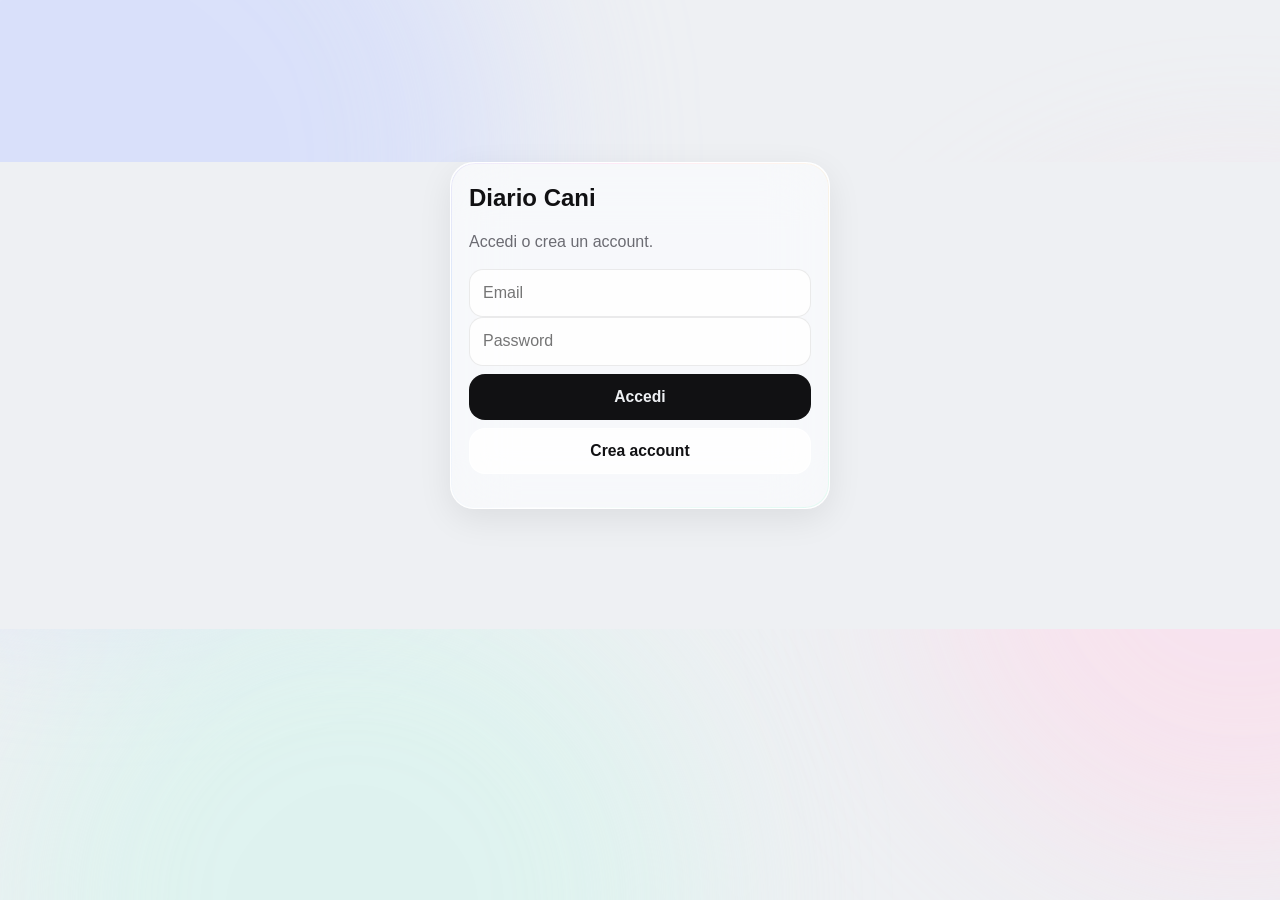
==== index.html @ 15184611 "Stile Vetro bianco e nero con riflessi iridescenti (predefinito), scelta Colorato; fogli che si chiu" ====
<!doctype html>
<html lang="it" data-style="glass">
<head>
<meta charset="utf-8">
<meta name="viewport" content="width=device-width,initial-scale=1,viewport-fit=cover">
<meta name="apple-mobile-web-app-capable" content="yes">
<meta name="apple-mobile-web-app-status-bar-style" content="default">
<meta name="apple-mobile-web-app-title" content="Cani">
<meta name="theme-color" content="#e9e4ff">
<title>Diario Cani</title>
<link rel="manifest" href="manifest.json">
<link rel="icon" href="icon.svg">
<link rel="apple-touch-icon" href="icon-180.png">
<link rel="stylesheet" href="style.css?v=1794506089">
</head>
<body>
<div class="bg"><i></i><i></i><i></i></div>
<div id="splash"><div class="sp-avs"></div><b>Diario Cani</b><small>Kafka &amp; Zoe</small></div>

<!-- Login -->
<section id="login" class="screen" hidden>
  <div class="glass card login">
    <h1>Diario Cani</h1>
    <p class="muted" id="lIntro">Accedi o crea un account.</p>
    <input id="lEmail" type="email" placeholder="Email" autocomplete="email">
    <input id="lPass" type="password" placeholder="Password" autocomplete="current-password">
    <button class="btn primary" id="lGo">Accedi</button>
    <button class="btn" id="lNew">Crea account</button>
    <p id="lMsg" class="muted"></p>
  </div>
</section>

<!-- App -->
<main id="app" hidden>
  <header class="top">
    <div class="seg" id="dogSeg"></div>
    <div class="top-r"><span id="sync" class="sync" title="Sincronizzazione"></span><button id="searchBtn" class="gear" aria-label="Cerca">🔍</button><button id="gear" class="gear" aria-label="Impostazioni">⚙️</button></div>
  </header>
  <h1 class="large" id="title"></h1>
  <p id="subtitle" class="subtitle"></p>
  <div id="view"></div>
</main>

<nav class="tabbar glass" id="tabbar" hidden>
  <button data-tab="home" class="on"><svg viewBox="0 0 24 24"><path d="M3 10.5 12 3l9 7.5V20a1 1 0 0 1-1 1h-5v-6h-6v6H4a1 1 0 0 1-1-1z"/></svg>Riepilogo</button>
  <button data-tab="diario"><svg viewBox="0 0 24 24"><path d="M4 4.5A1.5 1.5 0 0 1 5.5 3H19v15H5.5A1.5 1.5 0 0 0 4 19.5zM4 19.5A1.5 1.5 0 0 0 5.5 21H19v-3"/><path d="M8 7h7M8 11h5"/></svg>Diario</button>
  <button data-tab="stats"><svg viewBox="0 0 24 24"><path d="M4 20V10M10 20V4M16 20v-7M22 20H2"/></svg>Statistiche</button>
  <button data-tab="vet"><svg viewBox="0 0 24 24"><path d="M12 21s-7-4.4-9.2-9A5.2 5.2 0 0 1 12 6.3 5.2 5.2 0 0 1 21.2 12C19 16.6 12 21 12 21z"/><path d="M8 12h2.5l1.5-3 2 6 1.5-3H17"/></svg>Veterinario</button>
</nav>
<button class="fab" id="fab" hidden aria-label="Aggiungi">+</button>

<!-- Scelta tipo -->
<dialog id="pick" class="sheet">
  <div class="glass card">
    <h2 id="pickTitle">Cosa vuoi segnare?</h2>
    <div id="pickList" class="picklist"></div>
    <button class="btn" data-close>Annulla</button>
  </div>
</dialog>

<!-- Modulo -->
<dialog id="form" class="sheet">
  <form class="glass card" id="frm" method="dialog">
    <h2 id="fTitle"></h2>
    <div id="fBody"></div>
    <div class="row">
      <button type="button" class="btn danger" id="fDel" hidden>Elimina</button>
      <button type="button" class="btn" data-close>Annulla</button>
      <button type="submit" class="btn primary">Salva</button>
    </div>
  </form>
</dialog>

<input type="file" id="importFile" accept=".json,application/json" hidden>
<!-- Dettatura -->
<dialog id="voice" class="sheet">
  <div class="glass card">
    <h2 id="vTitle">Detta</h2>
    <div class="vrec"><button type="button" id="vMic" class="mic" aria-label="Microfono">🎙️</button><p id="vHint" class="small muted"></p></div>
    <textarea id="vText" placeholder="Es. &quot;Oggi visita dal veterinario, pesa 18 chili, il fenobarbital nel sangue è 28, aumentare Phenoleptil a tre quarti due volte al giorno, ricontrollo tra tre mesi&quot;"></textarea>
    <button type="button" class="btn primary" id="vGo">Analizza</button>
    <div id="vList"></div>
    <div class="row"><button type="button" class="btn" data-close>Annulla</button><button type="button" class="btn primary" id="vSave" hidden>Salva</button></div>
  </div>
</dialog>

<!-- Cambia una dose per un solo giorno -->
<dialog id="doseEdit" class="sheet">
  <div class="glass card">
    <h2 id="deTitle">Cambia dose</h2>
    <p id="deOrig" class="small muted"></p>
    <label>Orario</label><input id="deTime" type="time">
    <label>Farmaco e dose</label><input id="deWhat" type="text">
    <div class="row" style="margin-top:16px"><button type="button" class="btn" data-close>Annulla</button><button type="button" class="btn primary" id="deSave">Salva</button></div>
    <button type="button" class="btn" id="deReset" hidden>Ripristina come previsto</button>
  </div>
</dialog>

<!-- Ricerca ovunque -->
<dialog id="gsearch" class="sheet">
  <div class="glass card">
    <div class="gs-bar"><input id="gq" type="search" placeholder="Cerca: peso Kafka, Vetbromide…" autocomplete="off"><button type="button" id="gMic" class="mic sm" aria-label="Cerca a voce">🎙️</button></div>
    <div id="gRes"></div>
    <button class="btn" data-close>Chiudi</button>
  </div>
</dialog>

<!-- Cambio farmaco -->
<dialog id="switchDrug" class="sheet">
  <div class="glass card">
    <h2>🔁 Cambia farmaco</h2>
    <div id="swBody"></div>
    <div class="row" style="margin-top:16px"><button type="button" class="btn" data-close>Annulla</button><button type="button" class="btn primary" id="swSave">Conferma</button></div>
  </div>
</dialog>

<!-- Impostazioni -->
<dialog id="settings" class="sheet">
  <div class="glass card">
    <h2>⚙️ Impostazioni</h2>
    <div id="setBody"></div>
    <button class="btn" data-close>Chiudi</button>
  </div>
</dialog>

<div id="toast" class="toast" hidden></div>

<!-- Report stampabile -->
<div id="print"></div>

<script src="supabase.js"></script>
<script src="config.js"></script>
<script src="app.js?v=1794506089"></script>
<script src="voice.js?v=1794506089"></script>
</body>
</html>
---- style.css ----
:root{
  --text:#1b1530;--muted:#6f6889;--accent:#7b61ff;--accent2:#ff6fae;--danger:#ff3b5c;--ok:#22c27a;
  --glass:rgba(255,255,255,.5);--glass2:rgba(255,255,255,.72);--edge:rgba(255,255,255,.9);
  --line:rgba(60,45,120,.1);--shadow:0 12px 40px rgba(70,45,160,.14);--bg:#efeaff;
  --r:24px;
}
/* tema: automatico (segue l'iPhone), oppure chiaro/scuro scelto nelle impostazioni */
@media (prefers-color-scheme:dark){:root:not([data-theme="light"]){
  --text:#f4f1ff;--muted:#a39dbf;--accent:#a493ff;
  --glass:rgba(42,36,72,.5);--glass2:rgba(62,55,100,.62);--edge:rgba(255,255,255,.14);
  --line:rgba(255,255,255,.08);--shadow:0 12px 40px rgba(0,0,0,.45);--bg:#0e0b1c;
}}
:root[data-theme="dark"]{
  --text:#f4f1ff;--muted:#a39dbf;--accent:#a493ff;
  --glass:rgba(42,36,72,.5);--glass2:rgba(62,55,100,.62);--edge:rgba(255,255,255,.14);
  --line:rgba(255,255,255,.08);--shadow:0 12px 40px rgba(0,0,0,.45);--bg:#0e0b1c;
}
*{box-sizing:border-box;-webkit-tap-highlight-color:transparent}
html,body{margin:0;min-height:100%;background:var(--bg);color:var(--text);
  font:16px/1.4 -apple-system,BlinkMacSystemFont,"SF Pro Text","Segoe UI",Roboto,sans-serif;-webkit-font-smoothing:antialiased}
body{padding:0 16px calc(120px + env(safe-area-inset-bottom));overflow-x:hidden}
[hidden]{display:none!important}
button{font-family:inherit;cursor:pointer}
.muted{color:var(--muted)}.small{font-size:.85rem}

/* sfondo: macchie di colore sfocate che danno vita al vetro */
.bg{position:fixed;inset:0;z-index:-1;overflow:hidden}
.bg i{position:absolute;border-radius:50%;filter:blur(70px);opacity:.7;transition:background 1s}
.bg i:nth-child(1){width:65vmax;height:65vmax;left:-25vmax;top:-20vmax;background:#9d8cff;animation:float 18s ease-in-out infinite alternate}
.bg i:nth-child(2){width:50vmax;height:50vmax;right:-22vmax;top:25vh;background:#ff9ec7;animation:float 22s ease-in-out infinite alternate-reverse}
.bg i:nth-child(3){width:55vmax;height:55vmax;left:0;bottom:-28vmax;background:#7fd8ff;animation:float 26s ease-in-out infinite alternate}
body.zoe .bg i:nth-child(1){background:#ffb86b}
body.zoe .bg i:nth-child(2){background:#ff8fa3}
body.zoe .bg i:nth-child(3){background:#8de0b5}
@keyframes float{to{transform:translate(6vmax,4vmax) scale(1.08)}}
@media (prefers-color-scheme:dark){:root:not([data-theme="light"]) .bg i{opacity:.32}}
:root[data-theme="dark"] .bg i{opacity:.32}
@media (prefers-reduced-motion:reduce){.bg i{animation:none}}

.glass{background:var(--glass);border:1px solid var(--edge);border-radius:var(--r);
  -webkit-backdrop-filter:blur(30px) saturate(180%);backdrop-filter:blur(30px) saturate(180%);
  box-shadow:inset 0 1px 0 var(--edge),var(--shadow)}
.card{padding:18px;margin:0 0 14px}
h2{font-size:1.1rem;margin:0 0 10px;letter-spacing:-.01em}

/* barra in alto: scelta del cane */
.top{position:sticky;top:0;z-index:8;display:flex;align-items:center;justify-content:space-between;
  margin:0 -16px;padding:calc(10px + env(safe-area-inset-top)) 16px 10px;transition:background .3s,box-shadow .3s}
body.scrolled .top{background:color-mix(in srgb,var(--bg) 55%,transparent);-webkit-backdrop-filter:blur(24px) saturate(180%);backdrop-filter:blur(24px) saturate(180%);box-shadow:0 1px 0 var(--line)}
.seg{display:inline-flex;gap:4px;padding:4px;border-radius:999px;background:var(--glass);border:1px solid var(--edge);
  -webkit-backdrop-filter:blur(30px);backdrop-filter:blur(30px);box-shadow:var(--shadow)}
.seg button{display:flex;align-items:center;gap:8px;border:0;background:none;color:var(--muted);font-weight:600;font-size:.95rem;padding:4px 14px 4px 4px;border-radius:999px;transition:.3s}
.seg button.on{background:var(--glass2);color:var(--text);box-shadow:0 2px 12px rgba(0,0,0,.12),inset 0 1px 0 var(--edge)}
.seg button:not(.on) .av{filter:grayscale(.6);opacity:.75}
.sync{width:9px;height:9px;border-radius:50%;background:var(--ok);box-shadow:0 0 0 4px color-mix(in srgb,var(--ok) 20%,transparent)}
.sync.off{background:#f5a623}.sync.busy{background:var(--accent);animation:p 1s infinite alternate}
@keyframes p{to{opacity:.3}}
h1.large{font-size:2.15rem;font-weight:800;letter-spacing:-.03em;margin:6px 4px 14px}

/* avatar dei cani */
.av{width:var(--s);height:var(--s);border-radius:50%;flex:none;display:inline-grid;place-items:center;overflow:hidden;
  background:linear-gradient(135deg,#8b7bff,#ff7eb3);color:#fff;box-shadow:0 0 0 2px var(--edge),0 4px 14px rgba(0,0,0,.15)}
.av-zoe{background:linear-gradient(135deg,#ffb86b,#ff7e9b)}
.av img{width:100%;height:100%;object-fit:cover}
.av b{font-size:calc(var(--s) * .45)}

/* scheda principale del cane */
.hero{display:flex;align-items:center;gap:14px;padding:16px;margin-bottom:14px;cursor:pointer}
.hero-tx{flex:1;min-width:0}
.hero h2{margin:0;font-size:1.35rem}
.hero p{margin:1px 0 2px;font-weight:600}
.hero small{color:var(--muted);display:block;white-space:nowrap;overflow:hidden;text-overflow:ellipsis}
.streak{text-align:center;padding:8px 12px;border-radius:18px;background:var(--glass2);min-width:84px}
.streak b{display:block;font-size:1.9rem;font-weight:800;line-height:1;background:linear-gradient(135deg,var(--accent),var(--accent2));-webkit-background-clip:text;background-clip:text;color:transparent}
.streak small{font-size:.68rem;color:var(--muted);white-space:normal;line-height:1.2;display:block;margin-top:3px}

/* riquadri numerici */
.tiles{display:grid;grid-template-columns:1fr 1fr;gap:12px;margin-bottom:14px}
.tile{padding:14px 16px;min-width:0}
.tile small{display:block;font-size:.72rem;font-weight:700;text-transform:uppercase;letter-spacing:.05em;color:var(--muted)}
.tile b{display:block;font-size:1.9rem;font-weight:800;letter-spacing:-.03em;margin:2px 0 0;line-height:1.15}
.tile b.sm{font-size:1.25rem;margin:6px 0 2px}
.tile span{display:block;font-size:.85rem;color:var(--muted)}
.tile em{display:block;font-style:normal;font-size:.75rem;margin-top:6px;color:var(--muted)}
.tile em.up{color:#ff5f7e}.tile em.down{color:var(--ok)}
.period{margin:-4px 6px 12px;color:var(--muted);font-size:.85rem}

/* titoli di sezione */
.sec{display:flex;align-items:baseline;justify-content:space-between;margin:22px 6px 8px}
.sec h3{font-size:1.15rem;font-weight:700;margin:0;letter-spacing:-.01em}
.sec h3::first-letter{text-transform:uppercase}
.link{border:0;background:none;color:var(--accent);font-weight:600;font-size:.9rem;padding:0}
.count{font-size:.8rem;font-weight:700;color:#ff5f7e;background:color-mix(in srgb,#ff5f7e 14%,transparent);padding:3px 9px;border-radius:999px}
.hint{text-align:center;color:var(--muted);font-size:.8rem;margin:18px 0}

/* liste */
.list{padding:0;overflow:hidden}
.item{position:relative;border-bottom:1px solid var(--line);cursor:pointer;overflow:hidden}
.item:last-child{border-bottom:0}
.item .sc{display:flex;gap:12px;align-items:center;padding:12px 14px;position:relative;z-index:1;background:transparent;will-change:transform}
.item.swipe .sc{background:var(--glass)}
.ic{width:40px;height:40px;border-radius:13px;display:grid;place-items:center;font-size:1.15rem;flex:none;
  background:linear-gradient(135deg,color-mix(in srgb,var(--c) 30%,transparent),color-mix(in srgb,var(--c) 12%,transparent));
  box-shadow:inset 0 1px 0 rgba(255,255,255,.4),inset 0 0 0 1px color-mix(in srgb,var(--c) 25%,transparent)}
.tx{flex:1;min-width:0}
.tx b{display:flex;align-items:center;gap:6px;font-size:.98rem}
.tx small{color:var(--muted);display:block;white-space:nowrap;overflow:hidden;text-overflow:ellipsis;font-size:.85rem}
.badge{font-size:.72rem;font-weight:800;color:#fff;background:#ff5f7e;padding:1px 7px;border-radius:999px}
.dots{display:flex;gap:3px;margin-top:4px}
.dots i{width:14px;height:4px;border-radius:2px;background:var(--line)}
.dots i.on{background:#ff5f7e}
.dt{color:var(--muted);font-size:.8rem;text-align:right;flex:none;line-height:1.3}
.dt span{font-weight:600;color:var(--text)}
.sdel{position:absolute;top:0;right:0;bottom:0;width:0;z-index:0;overflow:hidden;white-space:nowrap;background:#ff3b30;color:#fff;
  font-weight:700;font-size:.9rem;display:flex;align-items:center;justify-content:center}
.item.full .sdel{justify-content:flex-start;padding-left:22px}
.empty{padding:26px 18px;text-align:center;color:var(--muted)}
.empty small{display:block;margin-top:4px;opacity:.8}

/* farmaci in corso */
.drugs{display:grid;gap:10px}
.drug{padding:14px;cursor:pointer}
.drug-h{display:flex;gap:12px;align-items:center}
.drug-h b{display:block}.drug-h small{color:var(--muted);font-size:.82rem}
.chips2{display:flex;flex-wrap:wrap;gap:6px;margin-top:10px}
.chips2 span{font-size:.82rem;font-weight:600;padding:5px 10px;border-radius:999px;background:var(--glass2);border:1px solid var(--line)}

/* storia della terapia */
.tl{padding:6px 14px}
.tl-i{display:flex;gap:12px;padding:10px 0;border-bottom:1px solid var(--line);cursor:pointer}
.tl-i:last-child{border-bottom:0}
.tl-d{width:74px;flex:none;font-size:.78rem;font-weight:700;color:var(--muted);padding-top:2px}
.tl-b{flex:1;min-width:0;position:relative;padding-left:14px;border-left:2px solid color-mix(in srgb,var(--accent) 35%,transparent)}
.tl-b::before{content:"";position:absolute;left:-6px;top:5px;width:10px;height:10px;border-radius:50%;background:var(--accent);box-shadow:0 0 0 3px var(--glass)}
.tl-i.stop .tl-b::before{background:var(--muted)}
.tl-b b{display:block;font-size:.95rem}
.tl-b small{display:block;color:var(--muted);font-size:.85rem}
.tl-b p{margin:4px 0 0;font-size:.82rem;color:var(--muted)}

/* veterinario */
.actions p{margin:0 0 10px;color:var(--muted);font-size:.9rem}
.summary{margin:0;padding-left:18px;display:grid;gap:8px}
.summary li{line-height:1.45}
.kv{display:flex;justify-content:space-between;padding:6px 0;border-bottom:1px solid var(--line)}
.kv:last-child{border-bottom:0}.kv span{color:var(--muted)}

/* filtri */
.filters{display:flex;gap:8px;overflow-x:auto;padding:2px 2px 14px;margin:0 -16px;padding-left:16px;padding-right:16px;scrollbar-width:none}
.filters::-webkit-scrollbar{display:none}
.pill{border:1px solid var(--edge);background:var(--glass);color:var(--text);font-weight:600;font-size:.85rem;
  padding:8px 14px;border-radius:999px;white-space:nowrap;-webkit-backdrop-filter:blur(20px);backdrop-filter:blur(20px);transition:.2s}
.pill.on{background:var(--text);color:var(--bg);border-color:transparent}

/* grafici */
.card-h{margin-bottom:10px}
.card-h h2{margin:0}.card-h small{display:block;color:var(--muted);font-size:.8rem;margin-top:2px}
.chart svg{width:100%;height:auto;display:block;color:var(--text)}
.chart text{fill:var(--muted);font-size:9.5px}
.legend{display:flex;gap:16px;font-size:.78rem;color:var(--muted);margin-top:10px;flex-wrap:wrap}
.legend i{display:inline-block;width:10px;height:10px;border-radius:3px;margin-right:6px;vertical-align:-1px}
.legend i.dash{width:12px;height:0;border-top:2px dashed #ff7eb3;border-radius:0;vertical-align:3px}
.hb{margin:10px 0}
.hb div{display:flex;justify-content:space-between;font-size:.88rem;margin-bottom:5px}
.hb>i{display:block;height:8px;border-radius:4px;background:var(--line);overflow:hidden}
.hb>i>i{display:block;height:100%;border-radius:4px}

/* tab bar flottante */
.tabbar{position:fixed;left:50%;transform:translateX(-50%);bottom:calc(14px + env(safe-area-inset-bottom));
  display:flex;gap:2px;padding:6px;border-radius:999px;z-index:10;width:min(420px,calc(100% - 104px));margin-left:-38px}
.tabbar button{flex:1;border:0;background:none;color:var(--muted);font-weight:600;font-size:.64rem;
  display:flex;flex-direction:column;align-items:center;gap:1px;padding:7px 2px;border-radius:999px;transition:.25s}
.tabbar button span{font-size:1.2rem;filter:grayscale(1);opacity:.7;transition:.25s}
.tabbar button.on{color:var(--text);background:var(--glass2);box-shadow:inset 0 1px 0 var(--edge),0 2px 10px rgba(0,0,0,.08)}
.tabbar button.on span{filter:none;opacity:1;transform:scale(1.08)}
.fab{position:fixed;right:16px;bottom:calc(16px + env(safe-area-inset-bottom));width:62px;height:62px;border-radius:50%;
  border:1px solid rgba(255,255,255,.5);color:#fff;font-size:2rem;line-height:1;z-index:11;
  background:linear-gradient(135deg,var(--accent),var(--accent2));box-shadow:0 10px 30px color-mix(in srgb,var(--accent) 50%,transparent),inset 0 1px 0 rgba(255,255,255,.6);transition:transform .15s}
.fab:active{transform:scale(.92)}

/* bottoni / campi */
.btn{border:1px solid var(--edge);background:var(--glass2);color:var(--text);font-weight:600;font-size:.98rem;
  padding:13px 16px;border-radius:16px;width:100%;margin-top:8px;transition:transform .1s}
.btn:active{transform:scale(.97)}
.btn.primary{background:linear-gradient(135deg,var(--accent),color-mix(in srgb,var(--accent) 70%,var(--accent2)));color:#fff;border-color:transparent}
.btn.danger{color:var(--danger)}
.row{display:flex;gap:8px}.row .btn{margin:0}
label{display:block;font-size:.78rem;font-weight:700;color:var(--muted);margin:14px 4px 6px;text-transform:uppercase;letter-spacing:.04em}
input,select,textarea{width:100%;border:1px solid var(--line);background:var(--glass2);color:var(--text);
  font:inherit;font-size:1rem;padding:12px 13px;border-radius:14px;outline:none;-webkit-appearance:none;appearance:none}
input:focus,select:focus,textarea:focus{border-color:var(--accent);box-shadow:0 0 0 4px color-mix(in srgb,var(--accent) 18%,transparent)}
textarea{min-height:80px;resize:vertical}
.two{display:grid;grid-template-columns:1fr 1fr;gap:10px}
.chips{display:flex;flex-wrap:wrap;gap:6px}
.chips label{margin:0;font-weight:500;color:var(--text);font-size:.88rem;text-transform:none;letter-spacing:0}
.chips input{display:none}
.chips span{display:inline-block;padding:7px 12px;border-radius:999px;border:1px solid var(--line);background:var(--glass2);transition:.15s}
.chips input:checked+span{background:var(--accent);color:#fff;border-color:transparent}
.stars{display:flex;gap:6px}
.stars button{flex:1;border:1px solid var(--line);background:var(--glass2);border-radius:12px;padding:10px 0;font-weight:700;color:var(--text)}
.stars button.on{background:#ff5f7e;color:#fff;border-color:transparent}
.stars-l{display:flex;justify-content:space-between;font-size:.72rem;color:var(--muted);margin:4px 4px 0}
.photo-pick{display:flex;flex-direction:column;align-items:center;gap:6px;margin:6px 0 4px}
.photo-pick .ph{width:110px;height:110px;margin:0;border-radius:50%;overflow:hidden;display:grid;place-items:center;cursor:pointer;
  background:linear-gradient(135deg,#8b7bff,#ff7eb3);box-shadow:0 0 0 3px var(--edge),var(--shadow)}
.photo-pick .ph b{font-size:2.2rem}.photo-pick img{width:100%;height:100%;object-fit:cover}

/* fogli che salgono dal basso */
dialog.sheet{border:0;padding:0;background:none;width:min(540px,100%);max-width:100%;max-height:92vh;margin:auto auto 0;color:var(--text)}
dialog.sheet .card{border-radius:30px 30px 0 0;padding:10px 18px calc(20px + env(safe-area-inset-bottom));max-height:92vh;overflow:auto;margin:0;background:var(--glass2);
  -webkit-backdrop-filter:blur(40px) saturate(180%);backdrop-filter:blur(40px) saturate(180%)}
dialog.sheet .card::before{content:"";display:block;width:40px;height:5px;border-radius:3px;background:var(--line);margin:0 auto 14px}
dialog.sheet h2{display:flex;align-items:center;gap:10px;font-size:1.2rem}
dialog::backdrop{background:rgba(15,10,35,.35);-webkit-backdrop-filter:blur(8px);backdrop-filter:blur(8px)}
dialog[open]{animation:up .35s cubic-bezier(.2,.9,.3,1)}
@keyframes up{from{transform:translateY(60px);opacity:0}}
#frm .row{margin-top:18px;position:sticky;bottom:0}
.picklist{display:grid;grid-template-columns:1fr 1fr;gap:10px}
.picklist button{border:1px solid var(--edge);background:var(--glass);border-radius:20px;padding:16px 10px;font-weight:600;font-size:.92rem;color:var(--text);
  display:flex;flex-direction:column;align-items:center;gap:8px;transition:transform .1s}
.picklist button:active{transform:scale(.96)}
.picklist .ic{width:48px;height:48px;font-size:1.5rem;border-radius:16px}

.login{max-width:380px;margin:18vh auto 0}
.login h1{margin:0 0 4px}
.toast{position:fixed;left:50%;transform:translateX(-50%);bottom:calc(92px + env(safe-area-inset-bottom));z-index:30;
  display:flex;align-items:center;gap:14px;padding:10px 12px 10px 18px;border-radius:999px;color:#fff;background:rgba(28,24,44,.88);
  -webkit-backdrop-filter:blur(20px);backdrop-filter:blur(20px);box-shadow:0 8px 30px rgba(0,0,0,.3);font-size:.95rem;white-space:nowrap;animation:up .25s}
.toast button{border:0;background:none;color:#b3a6ff;font-weight:700;font-size:.95rem;padding:4px 6px}

/* report per il veterinario (PDF) */
#print{display:none}
@media print{
  body{background:#fff;color:#000;padding:0}
  body>*:not(#print){display:none!important}
  #print{display:block;font:10.5pt/1.4 -apple-system,Helvetica,Arial,sans-serif;color:#111}
  #print .rep-h{display:flex;gap:14pt;align-items:center;border-bottom:2px solid #7b61ff;padding-bottom:8pt}
  #print .rep-h img{width:64pt;height:64pt;border-radius:50%;object-fit:cover}
  #print h1{font-size:18pt;margin:0 0 2pt}#print h2{font-size:12.5pt;margin:16pt 0 6pt;color:#4b36c9}
  #print p{margin:2pt 0}#print .muted{color:#666}
  #print table{width:100%;border-collapse:collapse;font-size:8.5pt}
  #print th{background:#f1eeff;text-align:left;padding:4pt}
  #print td{border-bottom:1px solid #ddd;padding:4pt;vertical-align:top}
  #print .summary{padding-left:14pt}
  #print .chart svg{width:100%;max-height:160pt;color:#000}
  #print .chart text{fill:#555;font-size:9px}
  #print section{break-inside:avoid}
}

/* ---------- impostazioni ---------- */
.top-r{display:flex;align-items:center;gap:12px}
.gear{width:38px;height:38px;border-radius:50%;border:1px solid var(--edge);background:var(--glass);font-size:1.05rem;display:grid;place-items:center;
  -webkit-backdrop-filter:blur(20px);backdrop-filter:blur(20px);box-shadow:var(--shadow)}
.set-sec{padding:14px 0;border-bottom:1px solid var(--line)}
.set-sec h3{margin:0 0 6px;font-size:1rem}
.set-sec p{margin:4px 0 10px}
.set-sec .row{align-items:center}.set-sec .row input{flex:1}
.steps{padding-left:20px;margin:8px 0;display:grid;gap:10px;font-size:.9rem}
code{display:block;font:.78rem/1.35 ui-monospace,Menlo,monospace;word-break:break-all;background:var(--glass2);border:1px solid var(--line);border-radius:10px;padding:8px 10px;margin:6px 0 4px;user-select:all;-webkit-user-select:all}
.copy{border:1px solid var(--line);background:var(--glass2);color:var(--accent);font-weight:700;font-size:.8rem;padding:6px 12px;border-radius:999px}
.code{font:800 2rem/1 ui-monospace,Menlo,monospace;letter-spacing:.25em;text-align:center;padding:14px;border-radius:16px;background:var(--glass2);margin:8px 0}
.link.danger{color:var(--danger);margin-top:8px}
.btn.danger{margin-top:16px}

/* ---------- crisi adesso / in corso ---------- */
.sos{width:100%;display:grid;grid-template-columns:auto 1fr;grid-template-rows:auto auto;column-gap:14px;align-items:center;text-align:left;
  padding:16px 18px;margin:0 0 14px;border-radius:var(--r);border:1px solid rgba(255,255,255,.35);color:#fff;
  background:linear-gradient(135deg,#ff5f7e,#ff8a5c);box-shadow:0 12px 34px rgba(255,95,126,.4),inset 0 1px 0 rgba(255,255,255,.5);transition:transform .12s}
.sos:active{transform:scale(.97)}
.sos span{grid-row:span 2;font-size:1.6rem;width:48px;height:48px;border-radius:50%;display:grid;place-items:center;background:rgba(255,255,255,.22)}
.sos b{font-size:1.2rem}.sos small{opacity:.85}
.live{padding:20px 18px 14px;margin:0 0 16px;text-align:center;border-color:color-mix(in srgb,#ff5f7e 50%,transparent);
  background:linear-gradient(160deg,color-mix(in srgb,#ff5f7e 26%,var(--glass)),var(--glass))}
.live-h{display:flex;align-items:center;justify-content:center;gap:8px;font-weight:700;color:#ff5f7e;text-transform:uppercase;font-size:.8rem;letter-spacing:.06em}
.pulse{width:10px;height:10px;border-radius:50%;background:#ff5f7e;animation:pl 1.2s infinite}
@keyframes pl{0%{box-shadow:0 0 0 0 rgba(255,95,126,.7)}100%{box-shadow:0 0 0 14px rgba(255,95,126,0)}}
.timer{font:800 4.2rem/1 ui-rounded,-apple-system,sans-serif;letter-spacing:-.02em;margin:10px 0 4px;font-variant-numeric:tabular-nums}
.live>small{color:var(--muted);display:block;margin-bottom:12px}
.btn.stop{background:#ff3b5c;color:#fff;border-color:transparent;font-size:1.15rem;padding:16px}
.live-row{display:grid;grid-template-columns:repeat(3,1fr);gap:8px;margin-top:10px}
.live-row button{border:1px solid var(--line);background:var(--glass2);color:var(--text);border-radius:14px;padding:12px 4px;font-weight:600;font-size:.85rem}
.live-row button.on{background:var(--accent);color:#fff}
.live .link{margin-top:10px;color:var(--muted);font-size:.82rem}

/* ---------- pastiglie ---------- */
.setup{display:flex;align-items:center;gap:12px;width:100%;text-align:left;color:var(--text);font:inherit}
.setup b{display:block}.setup small{color:var(--muted)}
.pills{display:block}
.pill-row{display:grid;grid-template-columns:30px 52px 1fr auto;align-items:center;gap:8px;width:100%;padding:12px 14px;border:0;border-bottom:1px solid var(--line);
  background:none;color:var(--text);text-align:left;font:inherit}
.pill-row:last-child{border-bottom:0}
.chk{width:26px;height:26px;border-radius:50%;border:2px solid var(--line);display:grid;place-items:center;font-weight:800;color:#fff;transition:.2s}
.pill-row.ok .chk{background:var(--ok);border-color:var(--ok);transform:scale(1.05)}
.pill-row.ok .pw{text-decoration:line-through;color:var(--muted)}
.pill-row.late .chk{border-color:#f5a623}
.pill-row.late small{color:#f5a623;font-weight:700}
.pt{font-weight:800;font-variant-numeric:tabular-nums}
.pill-row small{color:var(--muted);font-size:.78rem}
.pills-f{display:flex;justify-content:space-between;margin:8px 6px 18px}
.count.ok{color:var(--ok);background:color-mix(in srgb,var(--ok) 15%,transparent)}

/* ---------- crisi con ogni terapia ---------- */
.tp{padding:10px 0;border-bottom:1px solid var(--line)}
.tp:last-child{border-bottom:0}
.tp.short{opacity:.6}
.tp-h{display:flex;justify-content:space-between;align-items:baseline;font-size:.82rem;color:var(--muted);font-weight:600}
.tp-h b{font-size:1.15rem;color:var(--text)}.tp-h b small{font-size:.75rem;color:var(--muted);font-weight:600}
.tp-l{font-size:.9rem;font-weight:600;margin:2px 0 6px}
.tp>i{display:block;height:6px;border-radius:3px;background:var(--line);overflow:hidden;margin-bottom:4px}
.tp>i>i{display:block;height:100%;border-radius:3px;background:linear-gradient(90deg,#ff8a5c,#ff5f7e)}
.tp>small{font-size:.75rem;color:var(--muted)}

/* ---------- foto documenti ---------- */
.docs{display:flex;flex-wrap:wrap;gap:8px}
.doc,.doc-add{width:76px;height:76px;border-radius:14px;border:1px solid var(--line);background:var(--glass2);position:relative;overflow:hidden;padding:0;margin:0}
.doc img{width:100%;height:100%;object-fit:cover}
.doc span{position:absolute;top:3px;right:3px;width:22px;height:22px;border-radius:50%;background:rgba(0,0,0,.55);color:#fff;font-size:.7rem;display:grid;place-items:center}
.doc-add{display:grid;place-items:center;font-size:1.6rem;color:var(--accent);cursor:pointer;text-transform:none}
.clip{font-size:.8rem}
body.readonly .tabbar{margin-left:0;width:min(420px,calc(100% - 32px))}

/* ---------- dettatura ---------- */
.voice-btn{grid-column:1/-1;flex-direction:row!important;justify-content:flex-start;text-align:left;gap:14px!important;padding:14px 16px!important;
  background:linear-gradient(135deg,color-mix(in srgb,var(--accent) 22%,var(--glass)),var(--glass))!important}
.voice-btn b{display:block;font-size:1rem}.voice-btn small{color:var(--muted);font-weight:500}
.vrec{display:flex;align-items:center;gap:14px;margin-bottom:10px}
.mic{width:64px;height:64px;flex:none;border-radius:50%;border:0;font-size:1.7rem;color:#fff;background:linear-gradient(135deg,var(--accent),var(--accent2));box-shadow:0 8px 24px color-mix(in srgb,var(--accent) 45%,transparent)}
.mic.on{background:#ff3b5c;animation:pl 1.2s infinite}
.vrec p{margin:0}
#vText{min-height:110px}
#vList{margin-top:10px}
.vprop{display:flex;align-items:center;gap:8px;border:1px solid var(--line);border-radius:16px;margin:8px 0;background:var(--glass);overflow:hidden}
.vprop .sc{flex:1;display:flex;align-items:center;gap:10px;padding:10px 12px 10px 0;cursor:pointer;min-width:0}
.vprop.off{opacity:.45}
.vchk{width:26px;height:26px;margin-left:12px;flex:none;border-radius:50%;border:2px solid var(--accent);background:var(--accent);color:#fff;font-weight:800;padding:0}
.vprop.off .vchk{background:none}

/* ---------- calendario terapie ---------- */
.drug .next{margin:8px 0 0;font-size:.82rem;color:var(--accent);font-weight:600}
.agenda{padding:4px 12px}
.ag-day{display:flex;gap:12px;padding:10px 0;border-bottom:1px solid var(--line);align-items:flex-start}
.ag-day:last-child{border-bottom:0}
.ag-day.past{opacity:.75}
.ag-d{width:40px;flex:none;text-align:center;border-radius:12px;padding:4px 0;background:var(--glass2)}
.ag-d b{display:block;font-size:1.1rem;line-height:1.1}.ag-d small{font-size:.7rem;color:var(--muted);text-transform:uppercase}
.ag-day.today .ag-d{background:var(--accent);color:#fff}.ag-day.today .ag-d small{color:#fff}
.ag-l{flex:1;display:flex;flex-direction:column;gap:6px;min-width:0}
.ag-dose{display:flex;gap:8px;align-items:center;text-align:left;border:1px solid var(--line);background:var(--glass2);color:var(--text);border-radius:12px;padding:7px 10px;font:inherit;font-size:.85rem}
.ag-dose span{width:20px;height:20px;flex:none;border-radius:50%;display:grid;place-items:center;font-size:.75rem;font-weight:800;border:1.5px solid var(--line)}
.ag-dose.ok{color:var(--muted)}.ag-dose.ok span{background:var(--ok);border-color:var(--ok);color:#fff}
.ag-dose.miss span{border-color:#f5a623;color:#f5a623}
.pill-row{cursor:pointer}
.skipb{border:0;background:none;color:var(--muted);font-size:.9rem;padding:4px 6px;margin-left:2px;border-radius:8px}
.pill-row{grid-template-columns:30px 52px 1fr auto auto}
.pill-row.skip .pw{color:var(--muted);text-decoration:line-through}.pill-row.skip .chk{border-style:dashed}
.ag-dose{cursor:pointer}.ag-dose em{flex:1;font-style:normal}
.ag-dose.skip{color:var(--muted);text-decoration:line-through}.ag-dose.skip span{border-style:dashed}

/* sezioni richiudibili */
.sec[data-fold]{cursor:pointer;-webkit-user-select:none;user-select:none}
.sec h3{display:flex;align-items:center;gap:6px}
.chev{font-style:normal;display:inline-block;color:var(--muted);font-size:1.1rem;transform:rotate(90deg);transition:transform .25s}
.sec.shut .chev{transform:rotate(0)}
.fold-body.folded{display:none}
.fold-body>div{animation:unfold .25s ease}
@keyframes unfold{from{opacity:0;transform:translateY(-6px)}}

/* colori delle fasi di una cura */
.pill-row.col{box-shadow:inset 4px 0 0 var(--dc)}
.ag-dose.col{border-color:color-mix(in srgb,var(--dc) 55%,transparent);background:color-mix(in srgb,var(--dc) 16%,var(--glass2))}
.ag-dose.col em{font-weight:600}
.legend.phase{padding:10px 4px 2px;border-top:1px solid var(--line);margin-top:4px;gap:8px 14px}

/* riquadri del riepilogo */
.tiles .tile:last-child:nth-child(odd){grid-column:1/-1}
.tile.tap{cursor:pointer}
.tile.warn{border-color:color-mix(in srgb,#f5a623 55%,transparent);background:linear-gradient(160deg,color-mix(in srgb,#f5a623 16%,var(--glass)),var(--glass))}
.tile.warn small{color:#f5a623}
.tile b{overflow:hidden;text-overflow:ellipsis;white-space:nowrap}
.tile i.up{color:#ff5f7e;font-style:normal}.tile i.down{color:var(--ok);font-style:normal}
.tile i.bar{display:block;height:6px;border-radius:3px;background:var(--line);overflow:hidden;margin-top:4px}
.tile i.bar>i{display:block;height:100%;background:linear-gradient(90deg,var(--accent),var(--accent2))}
.tile b.sm{white-space:normal;display:-webkit-box;-webkit-line-clamp:2;-webkit-box-orient:vertical}

/* ricerca, dosi modificate, scorte, fasce terapia */
.search{display:flex;align-items:center;gap:8px;padding:4px 12px;margin-bottom:12px;border-radius:16px}
.search input{border:0;background:none;padding:10px 0;box-shadow:none!important}
.pill-row,.ag-dose{-webkit-touch-callout:none;-webkit-user-select:none;user-select:none}
.pill-row.mod .pw::after,.ag-dose.mod em::after{content:" ✎";color:var(--accent)}
.dt b.warn{color:#f5a623}
.bands{margin-top:6px}
.bands .bn{fill:var(--muted);font-size:8.5px;font-weight:700}
.bands .bl{fill:#fff;font-size:7.5px;font-weight:700}
#print .bands .bl{fill:#000}

/* promemoria ricorrenti, diario del giorno, spese, tema */
.done-btn{border:0;border-radius:999px;padding:8px 12px;font-weight:700;font-size:.82rem;color:#fff;background:var(--ok);flex:none}
.tx small.late{color:#f5a623;font-weight:600}
.daylog .dl-nav{display:flex;align-items:center;justify-content:space-between;margin-bottom:10px}
.daylog .dl-nav .link{font-size:1.5rem;padding:0 10px}.daylog .dl-nav .link:disabled{opacity:.25}
.daylog .chips{gap:8px}
.hb b.hot{color:#ff5f7e}
.link.on{text-decoration:underline;font-weight:800}
.seg3{display:flex;gap:4px;padding:4px;border-radius:14px;background:var(--glass2)}
.seg3 button{flex:1;border:0;background:none;color:var(--muted);font-weight:600;padding:9px 4px;border-radius:10px}
.seg3 button.on{background:var(--accent);color:#fff}
.sub{font-size:.95rem;margin:16px 0 8px}

/* ===== più gerarchia: colore del cane, scheda principale, sezioni con divisori ===== */
body{--dog:#8b7bff;--dog2:#ff7eb3}
body.zoe{--dog:#ff8a5c;--dog2:#ffb340}
.hero{position:relative;overflow:hidden;padding:20px 18px;border:0;
  background:linear-gradient(135deg,color-mix(in srgb,var(--dog) 55%,transparent),color-mix(in srgb,var(--dog2) 35%,transparent));
  box-shadow:0 18px 40px color-mix(in srgb,var(--dog) 35%,transparent),inset 0 1px 0 rgba(255,255,255,.35)}
.hero::before{content:"";position:absolute;inset:-30px;background:var(--photo) center/cover;filter:blur(28px) saturate(1.5);opacity:.45;z-index:-1}
.hero>*{position:relative}
.hero h2{font-size:1.7rem;letter-spacing:-.02em;color:#fff;text-shadow:0 1px 8px rgba(0,0,0,.25)}
.hero p{color:#fff;opacity:.95}
.hero small{color:rgba(255,255,255,.85)}
.hero .av{box-shadow:0 0 0 3px rgba(255,255,255,.75),0 8px 24px rgba(0,0,0,.25)}
.streak{background:rgba(255,255,255,.22);border:1px solid rgba(255,255,255,.35)}
.streak b{background:none;-webkit-background-clip:initial;background-clip:initial;color:#fff}
.streak small{color:rgba(255,255,255,.9)}

.sec{margin:30px 2px 12px;padding-top:18px;border-top:1px solid var(--line);align-items:center}
.sec h3{font-size:1.25rem;gap:10px}
.sec-ic{width:32px;height:32px;border-radius:10px;display:grid;place-items:center;font-size:1rem;
  background:color-mix(in srgb,var(--dog) 22%,transparent);box-shadow:inset 0 0 0 1px color-mix(in srgb,var(--dog) 30%,transparent)}
.chev{order:3;margin-left:2px}

.tile{position:relative}
.t-ic{position:absolute;top:12px;right:12px;font-style:normal;font-size:1.05rem;opacity:.9}
.tile small{padding-right:26px}
.tile.prime{grid-column:1/-1;border:0;color:#fff;
  background:linear-gradient(135deg,var(--dog),color-mix(in srgb,var(--dog2) 80%,var(--dog)));box-shadow:0 14px 34px color-mix(in srgb,var(--dog) 40%,transparent)}
.tile.prime small,.tile.prime span,.tile.prime em{color:rgba(255,255,255,.9)}
.tile.prime b{font-size:2.3rem}
.tile.prime.warn{background:linear-gradient(135deg,#f59e0b,#ef7b2b)}
.tile.prime.warn small{color:#fff}

/* fasi delle cure: colori pieni e ben distinti */
.ag-dose.col{border:0;background:color-mix(in srgb,var(--dc) 26%,var(--glass2));box-shadow:inset 5px 0 0 var(--dc)}
.pill-row.col{box-shadow:inset 6px 0 0 var(--dc)}
.legend.phase i{width:14px;height:14px;border-radius:4px}

/* tab bar con icone a linee */
.tabbar button svg{width:22px;height:22px;fill:none;stroke:currentColor;stroke-width:1.8;stroke-linecap:round;stroke-linejoin:round}
.tabbar button.on{color:var(--dog)}
.tabbar button.on svg{transform:scale(1.06)}

/* ===== saluto, apertura, spunta animata, calendario a mese, grafici animati ===== */
.subtitle{margin:-8px 4px 16px;color:var(--muted);font-weight:600;font-size:.95rem}
h1.large{font-size:2rem}
#splash{position:fixed;inset:0;z-index:100;pointer-events:none;display:flex;flex-direction:column;align-items:center;justify-content:center;gap:10px;
  background:radial-gradient(circle at 30% 20%,#9d8cff,transparent 60%),radial-gradient(circle at 80% 80%,#ff8a5c,transparent 55%),var(--bg);transition:opacity .25s,transform .25s}
#splash.gone{opacity:0;transform:scale(1.06);pointer-events:none}
#splash .sp-avs{display:flex;margin-bottom:8px}
#splash .sp-avs .av{animation:spIn .35s cubic-bezier(.2,1.4,.4,1) both}
#splash .sp-avs .av+.av{margin-left:-18px;animation-delay:.06s}
#splash b{font-size:1.9rem;font-weight:800;letter-spacing:-.02em;animation:spUp .3s .05s both}
#splash small{color:var(--muted);font-weight:600;animation:spUp .3s .1s both}
@keyframes spIn{from{transform:scale(.3) rotate(-15deg);opacity:0}}
@keyframes spUp{from{transform:translateY(12px);opacity:0}}
.pop .chk,.ag-dose.pop>span{animation:pop .55s cubic-bezier(.2,1.6,.4,1)}
.pop .chk{box-shadow:0 0 0 0 rgba(34,194,122,.6);animation:pop .55s cubic-bezier(.2,1.6,.4,1),ring .8s ease-out}
@keyframes pop{0%{transform:scale(.4)}60%{transform:scale(1.35)}100%{transform:scale(1)}}
@keyframes ring{from{box-shadow:0 0 0 0 rgba(34,194,122,.55)}to{box-shadow:0 0 0 16px rgba(34,194,122,0)}}
.chart svg rect{transform-box:fill-box;transform-origin:50% 100%;animation:grow .7s cubic-bezier(.2,.9,.3,1) both}
.bands rect{transform-origin:0 50%;animation:growX .8s cubic-bezier(.2,.9,.3,1) both}
@keyframes grow{from{transform:scaleY(0)}}
@keyframes growX{from{transform:scaleX(0)}}
.chart svg rect.hit{filter:brightness(1.3);stroke:var(--text);stroke-width:1}
.dmode{margin-bottom:12px}
.cal{padding:14px}
.cal-h{display:flex;align-items:center;justify-content:space-between;margin-bottom:8px}
.cal-h b{text-transform:capitalize;font-size:1.05rem}.cal-h .link{font-size:1.5rem;padding:0 12px}
.cal-w,.cal-g{display:grid;grid-template-columns:repeat(7,1fr);gap:4px;text-align:center}
.cal-w span{font-size:.7rem;font-weight:700;color:var(--muted);padding:4px 0}
.cal-d{position:relative;aspect-ratio:1;border:0;border-radius:12px;background:var(--glass2);color:var(--text);display:flex;flex-direction:column;align-items:center;justify-content:center;gap:3px;padding:0}
.cal-d b{font-size:.9rem;font-weight:600}
.cal-d i{display:flex;gap:2px;height:5px}.cal-d u{width:5px;height:5px;border-radius:50%;display:block}
.cal-d em{position:absolute;top:2px;right:3px;font-style:normal;font-size:.6rem;font-weight:800;color:#fff;background:#ff5f7e;border-radius:999px;padding:0 4px;line-height:1.35}
.cal-d.has-cr{background:color-mix(in srgb,#ff5f7e 18%,var(--glass2))}
.cal-d.today b{color:var(--dog);font-weight:800}
.cal-d.sel{background:var(--dog);color:#fff}.cal-d.sel b{color:#fff}

/* angoli arrotondati anche con la foto sfocata (Safari) */
.hero{clip-path:inset(0 round var(--r));isolation:isolate;border-radius:var(--r)}
/* tasto "Data" nel riquadro della pastiglia */
.tile .give{position:absolute;right:14px;bottom:14px;border:0;border-radius:999px;padding:10px 16px;font-weight:800;font-size:.95rem;
  background:rgba(255,255,255,.95);color:var(--dog);box-shadow:0 6px 18px rgba(0,0,0,.18)}
.tile:not(.prime) .give{position:static;margin-top:10px;background:var(--ok);color:#fff}
.tile.warn .give{color:#e07b12}
.tile .give:active{transform:scale(.94)}

/* ===== episodio di crisi a fasi ===== */
.live{border-color:color-mix(in srgb,var(--ph) 55%,transparent);background:linear-gradient(160deg,color-mix(in srgb,var(--ph) 24%,var(--glass)),var(--glass))}
.live-h{color:var(--ph)}
.pulse{background:var(--ph)}
.steps3{display:flex;align-items:center;justify-content:center;gap:6px;margin:10px 0 2px}
.steps3 span{width:26px;height:26px;border-radius:50%;display:grid;place-items:center;font-weight:800;font-size:.8rem;border:2px solid var(--line);color:var(--muted)}
.steps3 span.on{background:var(--c);border-color:var(--c);color:#fff;transform:scale(1.15)}
.steps3 span.done{border-color:var(--c);color:var(--c)}
.steps3 i{width:22px;height:2px;background:var(--line)}
.btn.phase-next{background:var(--ph);color:#fff;border:0;font-size:1.2rem;padding:18px;margin-top:6px;box-shadow:0 10px 26px color-mix(in srgb,var(--ph) 45%,transparent)}
.ph-hint{margin:6px 0 0;font-size:.78rem;color:var(--muted)}
.btn.again{background:none;border:2px solid #ff3b5c;color:#ff3b5c;font-weight:800;margin-top:10px}
.live-row.q5{grid-template-columns:repeat(2,1fr)}
.live-row.q5 button:last-child{grid-column:1/-1}
.tlog{margin-top:12px;text-align:left;border-top:1px solid var(--line);padding-top:8px}
.tlog div{display:flex;gap:10px;font-size:.85rem;padding:3px 0}
.tlog b{width:62px;flex:none;font-variant-numeric:tabular-nums}.tlog b small{color:var(--muted);font-weight:500}
.live-f{display:flex;justify-content:space-between;margin-top:10px}
.live-f .link{color:var(--muted);font-size:.82rem}
.code-in{font:800 1.4rem ui-monospace,Menlo,monospace;letter-spacing:.2em;text-align:center;text-transform:uppercase;border:2px dashed color-mix(in srgb,var(--accent) 60%,transparent);padding:14px}
.set-sec.join label{margin-top:8px}
.dogsel label{flex:1;margin:0;text-transform:none;letter-spacing:0;font-size:.95rem;color:var(--text)}
.dogsel input{display:none}
.dogsel span{display:flex;align-items:center;justify-content:center;gap:8px;padding:8px;border-radius:10px;font-weight:600}
.dogsel input:checked+span{background:var(--accent);color:#fff}
.scan{text-align:center;padding:12px;border-radius:18px;border:2px dashed color-mix(in srgb,var(--accent) 50%,transparent);margin:6px 0 4px}
.scan-btn{display:block;margin:0 0 6px;text-transform:none;letter-spacing:0;font-size:1rem;color:#fff}
.scan p{margin:6px 0 0}
input.filled,textarea.filled{border-color:var(--ok);box-shadow:0 0 0 3px color-mix(in srgb,var(--ok) 20%,transparent)}
.top-r{gap:8px}
.gs-bar{display:flex;gap:10px;align-items:center;margin-bottom:12px}
.gs-bar input{flex:1;font-size:1.05rem}
.mic.sm{width:48px;height:48px;font-size:1.3rem}
.answers{display:grid;gap:8px;margin-bottom:6px}
.ans{display:flex;gap:12px;align-items:center;padding:12px 14px;cursor:pointer}
.ans small{display:block;color:var(--muted);font-size:.78rem}.ans b{font-size:1.15rem}
.swlink{display:block;margin:10px 4px 0;font-size:.88rem}
.kv.trash{align-items:center;gap:10px}.kv.trash span{color:var(--text)}
.chips2 span.mg{background:color-mix(in srgb,var(--accent) 18%,var(--glass2));border-color:color-mix(in srgb,var(--accent) 40%,transparent)}
.mgi{font-style:normal;font-size:.8rem;color:var(--accent);font-weight:700;white-space:nowrap}

/* ===================== Stile "Vetro bianco e nero" (predefinito) =====================
   neutro come il Liquid Glass di iOS: grigi, bianco e nero; il colore arriva solo dai
   riflessi iridescenti del vetro, dalle foto dei cani e dai colori che servono (crisi, farmaci). */
html[data-style="glass"]{--text:#111113;--muted:#6b6b72;--accent:#111113;--accent2:#5a5a62;--bg:#eef0f3;
  --glass:rgba(255,255,255,.55);--glass2:rgba(255,255,255,.78);--edge:rgba(255,255,255,.95);--line:rgba(0,0,0,.08);--shadow:0 10px 34px rgba(0,0,0,.08)}
@media (prefers-color-scheme:dark){html[data-style="glass"]:not([data-theme="light"]){--text:#f5f5f7;--muted:#9a9aa2;--accent:#f5f5f7;--accent2:#b0b0b8;--bg:#050506;
  --glass:rgba(255,255,255,.07);--glass2:rgba(255,255,255,.12);--edge:rgba(255,255,255,.16);--line:rgba(255,255,255,.08);--shadow:0 12px 40px rgba(0,0,0,.6)}}
html[data-style="glass"][data-theme="dark"]{--text:#f5f5f7;--muted:#9a9aa2;--accent:#f5f5f7;--accent2:#b0b0b8;--bg:#050506;
  --glass:rgba(255,255,255,.07);--glass2:rgba(255,255,255,.12);--edge:rgba(255,255,255,.16);--line:rgba(255,255,255,.08);--shadow:0 12px 40px rgba(0,0,0,.6)}
html[data-style="glass"] body,html[data-style="glass"] body.zoe{--dog:var(--text);--dog2:var(--muted)}
/* sfondo: luci tenui come rifrazioni attraverso il vetro */
html[data-style="glass"] .bg i{filter:blur(90px);opacity:.55}
html[data-style="glass"] .bg i:nth-child(1),html[data-style="glass"] body.zoe .bg i:nth-child(1){background:#c9d4ff}
html[data-style="glass"] .bg i:nth-child(2),html[data-style="glass"] body.zoe .bg i:nth-child(2){background:#ffd9ea}
html[data-style="glass"] .bg i:nth-child(3),html[data-style="glass"] body.zoe .bg i:nth-child(3){background:#d2f5ec}
@media (prefers-color-scheme:dark){html[data-style="glass"]:not([data-theme="light"]) .bg i{opacity:.12}}
html[data-style="glass"][data-theme="dark"] .bg i{opacity:.12}
/* bordo iridescente: il "riflesso di colore" del vetro */
html[data-style="glass"] .glass:not(.tabbar){position:relative}
html[data-style="glass"] .glass::after,html[data-style="glass"] .fab::after,html[data-style="glass"] .seg::after{content:"";position:absolute;inset:0;border-radius:inherit;padding:1px;pointer-events:none;
  background:conic-gradient(from 210deg,rgba(255,255,255,.9),rgba(160,200,255,.55),rgba(255,170,220,.45),rgba(255,240,170,.45),rgba(170,255,225,.5),rgba(255,255,255,.9));
  -webkit-mask:linear-gradient(#000 0 0) content-box,linear-gradient(#000 0 0);-webkit-mask-composite:xor;mask-composite:exclude;opacity:.55}
html[data-style="glass"] .seg{position:relative}
html[data-style="glass"] .glass{box-shadow:inset 0 1px 0 var(--edge),inset 0 -1px 0 rgba(255,255,255,.05),var(--shadow)}
/* pulsanti principali in bianco/nero pieno */
html[data-style="glass"] .btn.primary,html[data-style="glass"] .seg3 button.on,html[data-style="glass"] .pill.on,html[data-style="glass"] .chips input:checked+span,
html[data-style="glass"] .dogsel input:checked+span,html[data-style="glass"] .stars button.on{background:var(--text);color:var(--bg);border-color:transparent}
html[data-style="glass"] .fab{background:var(--glass2);color:var(--text);border:1px solid var(--edge);-webkit-backdrop-filter:blur(24px) saturate(180%);backdrop-filter:blur(24px) saturate(180%);box-shadow:0 10px 30px rgba(0,0,0,.25)}
html[data-style="glass"] .link{color:var(--text);text-decoration:underline;text-underline-offset:3px;text-decoration-color:var(--line)}
html[data-style="glass"] .tabbar button.on{color:var(--text)}
/* scheda del cane: vetro chiaro, il colore lo dà solo la foto */
html[data-style="glass"] .hero{background:var(--glass);border:1px solid var(--edge);box-shadow:var(--shadow)}
html[data-style="glass"] .hero::before{opacity:.35}
html[data-style="glass"] .hero h2,html[data-style="glass"] .hero p{color:var(--text);text-shadow:none}
html[data-style="glass"] .hero small{color:var(--muted)}
html[data-style="glass"] .hero .av{box-shadow:0 0 0 3px var(--glass2),0 8px 24px rgba(0,0,0,.18)}
html[data-style="glass"] .streak{background:var(--glass2);border:1px solid var(--edge)}
html[data-style="glass"] .streak b{color:var(--text)}html[data-style="glass"] .streak small{color:var(--muted)}
html[data-style="glass"] .av{background:linear-gradient(135deg,#8e8e96,#3a3a40)}
/* riquadro principale: inverso (nero su chiaro, bianco su scuro) */
html[data-style="glass"] .tile.prime{background:var(--text);color:var(--bg);box-shadow:0 14px 34px rgba(0,0,0,.22)}
html[data-style="glass"] .tile.prime small,html[data-style="glass"] .tile.prime span,html[data-style="glass"] .tile.prime em{color:color-mix(in srgb,var(--bg) 75%,transparent)}
html[data-style="glass"] .tile.prime .give{background:var(--bg);color:var(--text)}
html[data-style="glass"] .tile.prime.warn{background:linear-gradient(135deg,#f59e0b,#ef7b2b);color:#fff}
html[data-style="glass"] .tile.prime.warn .give{color:#e07b12;background:#fff}
html[data-style="glass"] .sec-ic{background:var(--glass2);box-shadow:inset 0 0 0 1px var(--line)}
html[data-style="glass"] .ic{filter:saturate(.75)}
html[data-style="glass"] .cal-d.sel{background:var(--text);color:var(--bg)}html[data-style="glass"] .cal-d.sel b{color:var(--bg)}
html[data-style="glass"] .cal-d.today b{color:var(--text);text-decoration:underline}
html[data-style="glass"] .ag-day.today .ag-d{background:var(--text);color:var(--bg)}html[data-style="glass"] .ag-day.today .ag-d small{color:var(--bg)}
html[data-style="glass"] #splash{background:var(--bg)}
html[data-style="glass"] .streak b,html[data-style="glass"] .tile b{background:none}
html[data-style="glass"] .mic{background:var(--text);color:var(--bg)}
html[data-style="glass"] .chips2 span.mg{background:var(--glass2);border-color:var(--line)}
html[data-style="glass"] .mgi{color:var(--muted)}
/* maniglia dei fogli più visibile: si trascina giù per chiudere */
dialog.sheet .card::before{width:44px;height:5px;background:var(--muted);opacity:.5}
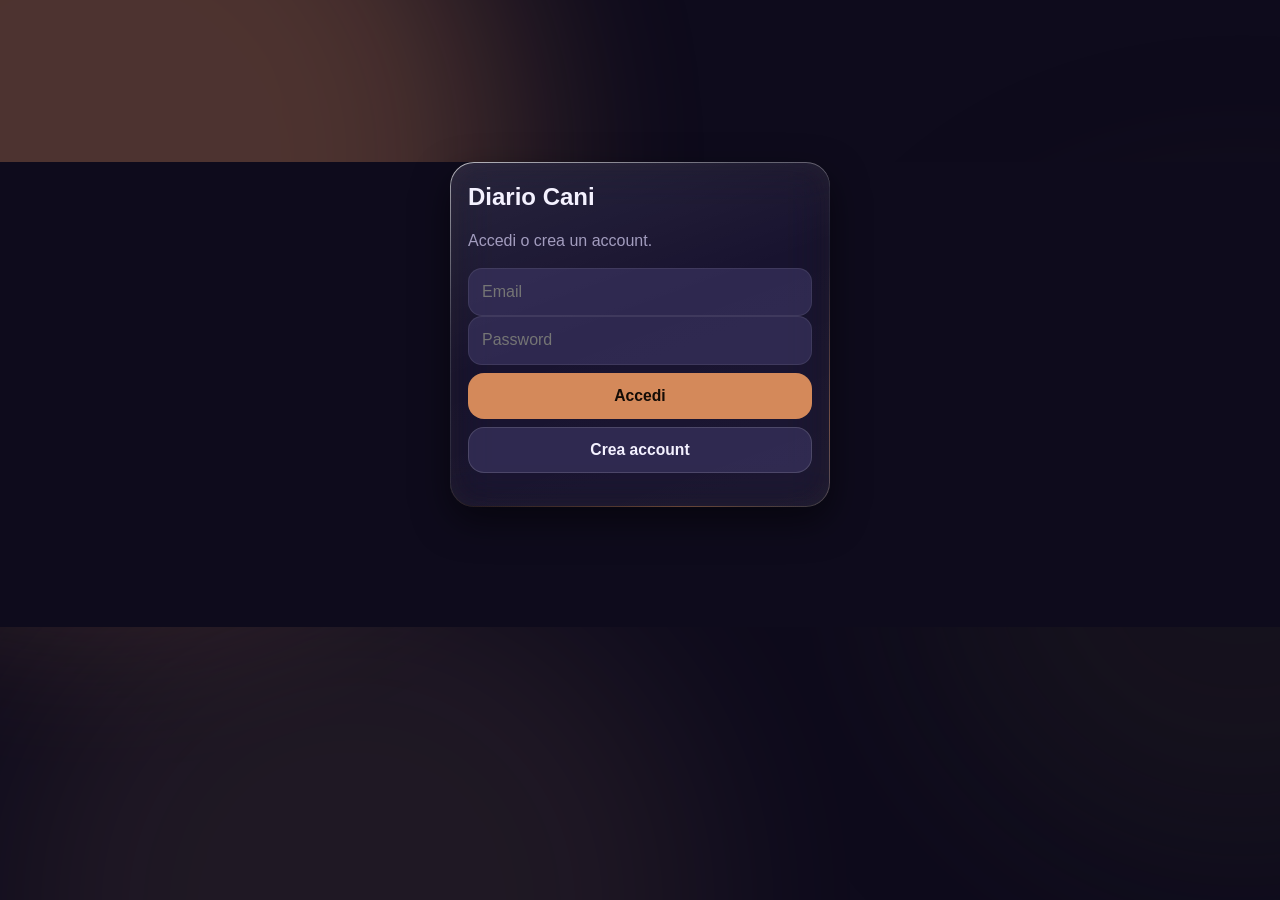
==== commit 20155189: "Stile Vetro scuro (predefinito): accento del cane, vetro liquido, foto dietro al pannello del cane c" ====
--- a/index.html
+++ b/index.html
@@ -1,5 +1,5 @@
 <!doctype html>
-<html lang="it" data-style="glass">
+<html lang="it" data-style="cane" data-theme="dark">
 <head>
 <meta charset="utf-8">
 <meta name="viewport" content="width=device-width,initial-scale=1,viewport-fit=cover">
@@ -11,9 +11,12 @@
 <link rel="manifest" href="manifest.json">
 <link rel="icon" href="icon.svg">
 <link rel="apple-touch-icon" href="icon-180.png">
-<link rel="stylesheet" href="style.css?v=1794506089">
+<link rel="stylesheet" href="style.css?v=1794506745">
 </head>
 <body>
+<svg width="0" height="0" style="position:absolute" aria-hidden="true"><filter id="lens" x="0" y="0" width="100%" height="100%" color-interpolation-filters="sRGB">
+  <feImage result="map" preserveAspectRatio="none" href="data:image/svg+xml;utf8,%3Csvg xmlns='http://www.w3.org/2000/svg' viewBox='0 0 100 100' preserveAspectRatio='none'%3E%3ClinearGradient id='x'%3E%3Cstop offset='0' stop-color='%23f00'/%3E%3Cstop offset='.12' stop-color='%23800'/%3E%3Cstop offset='.88' stop-color='%23800'/%3E%3Cstop offset='1' stop-color='%23000'/%3E%3C/linearGradient%3E%3ClinearGradient id='y' x2='0' y2='1'%3E%3Cstop offset='0' stop-color='%230f0'/%3E%3Cstop offset='.2' stop-color='%23080'/%3E%3Cstop offset='.8' stop-color='%23080'/%3E%3Cstop offset='1' stop-color='%23000'/%3E%3C/linearGradient%3E%3Crect width='100' height='100' fill='url(%23x)'/%3E%3Crect width='100' height='100' fill='url(%23y)' style='mix-blend-mode:screen'/%3E%3C/svg%3E"/>
+  <feDisplacementMap in="SourceGraphic" in2="map" scale="22" xChannelSelector="R" yChannelSelector="G"/></filter></svg>
 <div class="bg"><i></i><i></i><i></i></div>
 <div id="splash"><div class="sp-avs"></div><b>Diario Cani</b><small>Kafka &amp; Zoe</small></div>
 
@@ -130,7 +133,7 @@
 
 <script src="supabase.js"></script>
 <script src="config.js"></script>
-<script src="app.js?v=1794506089"></script>
-<script src="voice.js?v=1794506089"></script>
+<script src="app.js?v=1794506745"></script>
+<script src="voice.js?v=1794506745"></script>
 </body>
 </html>
--- a/style.css
+++ b/style.css
@@ -210,7 +210,7 @@
   -webkit-backdrop-filter:blur(40px) saturate(180%);backdrop-filter:blur(40px) saturate(180%)}
 dialog.sheet .card::before{content:"";display:block;width:40px;height:5px;border-radius:3px;background:var(--line);margin:0 auto 14px}
 dialog.sheet h2{display:flex;align-items:center;gap:10px;font-size:1.2rem}
-dialog::backdrop{background:rgba(15,10,35,.35);-webkit-backdrop-filter:blur(8px);backdrop-filter:blur(8px)}
+dialog::backdrop{background:rgba(0,0,0,.45)}
 dialog[open]{animation:up .35s cubic-bezier(.2,.9,.3,1)}
 @keyframes up{from{transform:translateY(60px);opacity:0}}
 #frm .row{margin-top:18px;position:sticky;bottom:0}
@@ -590,3 +590,69 @@
 html[data-style="glass"] .mgi{color:var(--muted)}
 /* maniglia dei fogli più visibile: si trascina giù per chiudere */
 dialog.sheet .card::before{width:44px;height:5px;background:var(--muted);opacity:.5}
+
+/* chiusura dei fogli: ✕ sempre visibile; niente sfocatura sullo sfondo (su iPhone restava bloccata) */
+dialog.sheet .card{position:relative}
+.x-close{position:absolute;top:12px;right:14px;z-index:2;width:34px;height:34px;border-radius:50%;border:1px solid var(--line);background:var(--glass2);color:var(--text);font-size:.95rem;font-weight:700;display:grid;place-items:center}
+dialog.sheet h2{padding-right:44px}
+
+/* ===================== Stile "Vetro scuro" (predefinito) =====================
+   scuro e leggibile, accento dal pelo del cane (rame Kafka, miele Zoe),
+   vetro "liquido": bordo con riflesso, luce speculare in alto, ombra interna in basso. */
+html[data-style="cane"]{--text:#f4f2ef;--muted:#a5a09a;--bg:#0b0a0a;--line:rgba(255,255,255,.08);
+  --glass:rgba(255,255,255,.065);--glass2:rgba(255,255,255,.11);--edge:rgba(255,255,255,.14);--shadow:0 14px 36px rgba(0,0,0,.55)}
+html[data-style="cane"] body{--acc:#d4895a;--acc2:#f0b48a;--accent:var(--acc);--accent2:var(--acc2);--dog:var(--acc);--dog2:var(--acc2)}
+html[data-style="cane"] body.zoe{--acc:#e2b35e;--acc2:#f5d699}
+/* sfondo: quasi nero, un alone caldo del colore del cane */
+html[data-style="cane"] .bg i{filter:blur(100px);opacity:.18;animation:none}
+html[data-style="cane"] .bg i:nth-child(1){background:var(--acc)}
+html[data-style="cane"] .bg i:nth-child(2){background:#2a2522;opacity:.3}
+html[data-style="cane"] .bg i:nth-child(3){background:var(--acc2);opacity:.08}
+/* il vetro liquido */
+html[data-style="cane"] .glass{position:relative;border:0;
+  background:linear-gradient(160deg,rgba(255,255,255,.11),rgba(255,255,255,.04) 45%,rgba(255,255,255,.06));
+  -webkit-backdrop-filter:blur(22px) saturate(170%);backdrop-filter:blur(22px) saturate(170%);
+  box-shadow:inset 0 1px 0 rgba(255,255,255,.26),inset 1px 0 0 rgba(255,255,255,.08),inset -1px 0 0 rgba(255,255,255,.04),inset 0 -1px 0 rgba(0,0,0,.45),inset 0 0 24px rgba(255,255,255,.035),0 14px 36px rgba(0,0,0,.5)}
+html[data-style="cane"] .tabbar.glass{position:fixed}
+html[data-style="cane"] .glass::after{content:"";position:absolute;inset:0;border-radius:inherit;padding:1px;pointer-events:none;
+  background:linear-gradient(150deg,rgba(255,255,255,.55),rgba(255,255,255,.08) 30%,rgba(255,255,255,0) 55%,color-mix(in srgb,var(--acc) 45%,transparent) 85%,rgba(255,255,255,.18));
+  -webkit-mask:linear-gradient(#000 0 0) content-box,linear-gradient(#000 0 0);-webkit-mask-composite:xor;mask-composite:exclude}
+/* elementi "di comando" (barra, selettore, +): vetro più chiaro e lente sui bordi dove supportata */
+html[data-style="cane"] .tabbar,html[data-style="cane"] .seg,html[data-style="cane"] .gear,html[data-style="cane"] .fab{
+  background:linear-gradient(180deg,rgba(255,255,255,.16),rgba(255,255,255,.06));
+  -webkit-backdrop-filter:blur(14px) saturate(200%) brightness(1.1);backdrop-filter:url(#lens) blur(14px) saturate(200%) brightness(1.1);
+  box-shadow:inset 0 1px 0 rgba(255,255,255,.45),inset 0 -1px 0 rgba(0,0,0,.35),inset 0 0 14px rgba(255,255,255,.06),0 10px 30px rgba(0,0,0,.55);border:0}
+html[data-style="cane"] .seg{position:relative}
+html[data-style="cane"] .seg button.on{background:color-mix(in srgb,var(--acc) 30%,rgba(255,255,255,.08));color:#fff;box-shadow:inset 0 1px 0 rgba(255,255,255,.35)}
+html[data-style="cane"] .fab{color:#fff;background:linear-gradient(160deg,color-mix(in srgb,var(--acc) 85%,#fff 10%),var(--acc));box-shadow:inset 0 1.5px 0 rgba(255,255,255,.55),inset 0 -2px 6px rgba(0,0,0,.25),0 12px 30px color-mix(in srgb,var(--acc) 40%,transparent)}
+html[data-style="cane"] .tabbar button.on{color:var(--acc);background:rgba(255,255,255,.09);box-shadow:inset 0 1px 0 rgba(255,255,255,.25)}
+/* leggibilità prima di tutto: liste e moduli su vetro più denso */
+html[data-style="cane"] .list,html[data-style="cane"] .agenda,html[data-style="cane"] .tl,html[data-style="cane"] dialog.sheet .card{background:rgba(24,22,21,.86)}
+html[data-style="cane"] .item.swipe .sc{background:rgba(24,22,21,.92)}
+html[data-style="cane"] .muted,html[data-style="cane"] .tx small,html[data-style="cane"] .tile small{color:var(--muted)}
+html[data-style="cane"] .btn.primary,html[data-style="cane"] .seg3 button.on,html[data-style="cane"] .pill.on,html[data-style="cane"] .chips input:checked+span,html[data-style="cane"] .dogsel input:checked+span,html[data-style="cane"] .stars button.on{background:var(--acc);color:#140c06;border-color:transparent}
+html[data-style="cane"] .link{color:var(--acc2)}
+html[data-style="cane"] .sec-ic{background:color-mix(in srgb,var(--acc) 18%,transparent);box-shadow:inset 0 0 0 1px color-mix(in srgb,var(--acc) 35%,transparent)}
+/* pannello del cane: la sua foto dietro, il testo su vetro scuro a sinistra */
+html[data-style="cane"] .hero{min-height:150px;align-items:flex-end;background:#151312}
+html[data-style="cane"] .hero::before{inset:0;filter:none;opacity:1;z-index:0;background:var(--photo) right center/cover}
+html[data-style="cane"] .hero:not(.has-wall)::before{background:var(--photo) center/cover;filter:blur(24px) saturate(1.3);inset:-30px;opacity:.55}
+html[data-style="cane"] .hero>*{z-index:1}
+html[data-style="cane"] .hero>.av,html[data-style="cane"] .hero>.hero-tx,html[data-style="cane"] .hero>.streak{position:relative}
+html[data-style="cane"] .hero .hero-tx{padding:10px 12px;margin:-4px 0;border-radius:18px;background:rgba(12,11,10,.55);-webkit-backdrop-filter:blur(14px) saturate(160%);backdrop-filter:blur(14px) saturate(160%);box-shadow:inset 0 1px 0 rgba(255,255,255,.18);flex:0 1 auto}
+html[data-style="cane"] .hero h2,html[data-style="cane"] .hero p{color:#fff;text-shadow:none}
+html[data-style="cane"] .hero small{color:rgba(255,255,255,.8)}
+html[data-style="cane"] .hero.has-wall .av{display:none}
+html[data-style="cane"] .streak{margin-left:auto;background:rgba(12,11,10,.55);-webkit-backdrop-filter:blur(14px);backdrop-filter:blur(14px);border:0;box-shadow:inset 0 1px 0 rgba(255,255,255,.2)}
+html[data-style="cane"] .streak b{color:var(--acc2);background:none}
+html[data-style="cane"] .av{background:linear-gradient(135deg,var(--acc),#3a2a20)}
+/* riquadro principale con l'accento del cane */
+html[data-style="cane"] .tile.prime{background:linear-gradient(150deg,color-mix(in srgb,var(--acc) 92%,#fff 8%),color-mix(in srgb,var(--acc) 75%,#000));color:#fff;box-shadow:inset 0 1.5px 0 rgba(255,255,255,.45),inset 0 -2px 8px rgba(0,0,0,.25),0 16px 36px color-mix(in srgb,var(--acc) 30%,transparent)}
+html[data-style="cane"] .tile.prime small,html[data-style="cane"] .tile.prime span,html[data-style="cane"] .tile.prime em{color:rgba(255,255,255,.88)}
+html[data-style="cane"] .tile.prime .give{background:#fff;color:color-mix(in srgb,var(--acc) 70%,#000)}
+html[data-style="cane"] .tile.prime.warn{background:linear-gradient(150deg,#f5a524,#e0701c)}
+html[data-style="cane"] .cal-d.sel,html[data-style="cane"] .ag-day.today .ag-d{background:var(--acc);color:#140c06}
+html[data-style="cane"] .cal-d.sel b{color:#140c06}
+html[data-style="cane"] .mic{background:var(--acc);color:#140c06}
+html[data-style="cane"] #splash{background:var(--bg)}
+.wall-pick{display:grid;place-items:center;height:130px;border-radius:18px;border:2px dashed var(--line);background:var(--glass2) center/cover;cursor:pointer;margin:0;text-transform:none;letter-spacing:0;color:var(--text)}
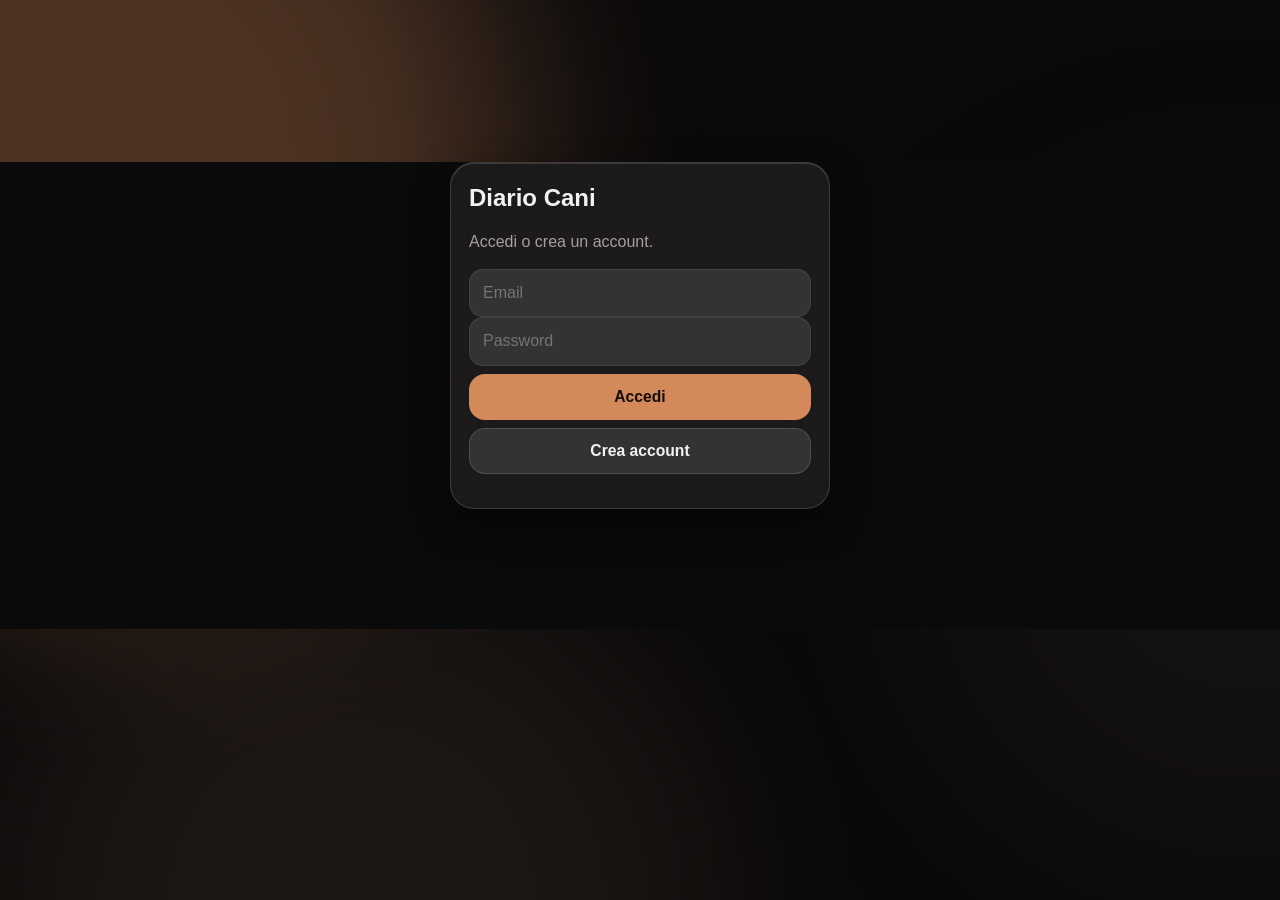
==== commit 0d7e2853: "Vetro scuro: impaginazione come prima (tolte foto dietro al pannello e modifiche di layout), colori " ====
--- a/index.html
+++ b/index.html
@@ -11,7 +11,7 @@
 <link rel="manifest" href="manifest.json">
 <link rel="icon" href="icon.svg">
 <link rel="apple-touch-icon" href="icon-180.png">
-<link rel="stylesheet" href="style.css?v=1794506745">
+<link rel="stylesheet" href="style.css?v=1794507189">
 </head>
 <body>
 <svg width="0" height="0" style="position:absolute" aria-hidden="true"><filter id="lens" x="0" y="0" width="100%" height="100%" color-interpolation-filters="sRGB">
@@ -133,7 +133,7 @@
 
 <script src="supabase.js"></script>
 <script src="config.js"></script>
-<script src="app.js?v=1794506745"></script>
-<script src="voice.js?v=1794506745"></script>
+<script src="app.js?v=1794507189"></script>
+<script src="voice.js?v=1794507189"></script>
 </body>
 </html>
--- a/style.css
+++ b/style.css
@@ -599,7 +599,7 @@
 /* ===================== Stile "Vetro scuro" (predefinito) =====================
    scuro e leggibile, accento dal pelo del cane (rame Kafka, miele Zoe),
    vetro "liquido": bordo con riflesso, luce speculare in alto, ombra interna in basso. */
-html[data-style="cane"]{--text:#f4f2ef;--muted:#a5a09a;--bg:#0b0a0a;--line:rgba(255,255,255,.08);
+:root[data-style="cane"][data-theme],html[data-style="cane"]{--text:#f4f2ef;--muted:#a5a09a;--bg:#0b0a0a;--line:rgba(255,255,255,.08);
   --glass:rgba(255,255,255,.065);--glass2:rgba(255,255,255,.11);--edge:rgba(255,255,255,.14);--shadow:0 14px 36px rgba(0,0,0,.55)}
 html[data-style="cane"] body{--acc:#d4895a;--acc2:#f0b48a;--accent:var(--acc);--accent2:var(--acc2);--dog:var(--acc);--dog2:var(--acc2)}
 html[data-style="cane"] body.zoe{--acc:#e2b35e;--acc2:#f5d699}
@@ -609,20 +609,14 @@
 html[data-style="cane"] .bg i:nth-child(2){background:#2a2522;opacity:.3}
 html[data-style="cane"] .bg i:nth-child(3){background:var(--acc2);opacity:.08}
 /* il vetro liquido */
-html[data-style="cane"] .glass{position:relative;border:0;
   background:linear-gradient(160deg,rgba(255,255,255,.11),rgba(255,255,255,.04) 45%,rgba(255,255,255,.06));
   -webkit-backdrop-filter:blur(22px) saturate(170%);backdrop-filter:blur(22px) saturate(170%);
   box-shadow:inset 0 1px 0 rgba(255,255,255,.26),inset 1px 0 0 rgba(255,255,255,.08),inset -1px 0 0 rgba(255,255,255,.04),inset 0 -1px 0 rgba(0,0,0,.45),inset 0 0 24px rgba(255,255,255,.035),0 14px 36px rgba(0,0,0,.5)}
-html[data-style="cane"] .tabbar.glass{position:fixed}
-html[data-style="cane"] .glass::after{content:"";position:absolute;inset:0;border-radius:inherit;padding:1px;pointer-events:none;
-  background:linear-gradient(150deg,rgba(255,255,255,.55),rgba(255,255,255,.08) 30%,rgba(255,255,255,0) 55%,color-mix(in srgb,var(--acc) 45%,transparent) 85%,rgba(255,255,255,.18));
-  -webkit-mask:linear-gradient(#000 0 0) content-box,linear-gradient(#000 0 0);-webkit-mask-composite:xor;mask-composite:exclude}
 /* elementi "di comando" (barra, selettore, +): vetro più chiaro e lente sui bordi dove supportata */
 html[data-style="cane"] .tabbar,html[data-style="cane"] .seg,html[data-style="cane"] .gear,html[data-style="cane"] .fab{
   background:linear-gradient(180deg,rgba(255,255,255,.16),rgba(255,255,255,.06));
-  -webkit-backdrop-filter:blur(14px) saturate(200%) brightness(1.1);backdrop-filter:url(#lens) blur(14px) saturate(200%) brightness(1.1);
+  -webkit-backdrop-filter:blur(14px) saturate(200%) brightness(1.1);backdrop-filter:blur(14px) saturate(200%) brightness(1.1);
   box-shadow:inset 0 1px 0 rgba(255,255,255,.45),inset 0 -1px 0 rgba(0,0,0,.35),inset 0 0 14px rgba(255,255,255,.06),0 10px 30px rgba(0,0,0,.55);border:0}
-html[data-style="cane"] .seg{position:relative}
 html[data-style="cane"] .seg button.on{background:color-mix(in srgb,var(--acc) 30%,rgba(255,255,255,.08));color:#fff;box-shadow:inset 0 1px 0 rgba(255,255,255,.35)}
 html[data-style="cane"] .fab{color:#fff;background:linear-gradient(160deg,color-mix(in srgb,var(--acc) 85%,#fff 10%),var(--acc));box-shadow:inset 0 1.5px 0 rgba(255,255,255,.55),inset 0 -2px 6px rgba(0,0,0,.25),0 12px 30px color-mix(in srgb,var(--acc) 40%,transparent)}
 html[data-style="cane"] .tabbar button.on{color:var(--acc);background:rgba(255,255,255,.09);box-shadow:inset 0 1px 0 rgba(255,255,255,.25)}
@@ -634,18 +628,6 @@
 html[data-style="cane"] .link{color:var(--acc2)}
 html[data-style="cane"] .sec-ic{background:color-mix(in srgb,var(--acc) 18%,transparent);box-shadow:inset 0 0 0 1px color-mix(in srgb,var(--acc) 35%,transparent)}
 /* pannello del cane: la sua foto dietro, il testo su vetro scuro a sinistra */
-html[data-style="cane"] .hero{min-height:150px;align-items:flex-end;background:#151312}
-html[data-style="cane"] .hero::before{inset:0;filter:none;opacity:1;z-index:0;background:var(--photo) right center/cover}
-html[data-style="cane"] .hero:not(.has-wall)::before{background:var(--photo) center/cover;filter:blur(24px) saturate(1.3);inset:-30px;opacity:.55}
-html[data-style="cane"] .hero>*{z-index:1}
-html[data-style="cane"] .hero>.av,html[data-style="cane"] .hero>.hero-tx,html[data-style="cane"] .hero>.streak{position:relative}
-html[data-style="cane"] .hero .hero-tx{padding:10px 12px;margin:-4px 0;border-radius:18px;background:rgba(12,11,10,.55);-webkit-backdrop-filter:blur(14px) saturate(160%);backdrop-filter:blur(14px) saturate(160%);box-shadow:inset 0 1px 0 rgba(255,255,255,.18);flex:0 1 auto}
-html[data-style="cane"] .hero h2,html[data-style="cane"] .hero p{color:#fff;text-shadow:none}
-html[data-style="cane"] .hero small{color:rgba(255,255,255,.8)}
-html[data-style="cane"] .hero.has-wall .av{display:none}
-html[data-style="cane"] .streak{margin-left:auto;background:rgba(12,11,10,.55);-webkit-backdrop-filter:blur(14px);backdrop-filter:blur(14px);border:0;box-shadow:inset 0 1px 0 rgba(255,255,255,.2)}
-html[data-style="cane"] .streak b{color:var(--acc2);background:none}
-html[data-style="cane"] .av{background:linear-gradient(135deg,var(--acc),#3a2a20)}
 /* riquadro principale con l'accento del cane */
 html[data-style="cane"] .tile.prime{background:linear-gradient(150deg,color-mix(in srgb,var(--acc) 92%,#fff 8%),color-mix(in srgb,var(--acc) 75%,#000));color:#fff;box-shadow:inset 0 1.5px 0 rgba(255,255,255,.45),inset 0 -2px 8px rgba(0,0,0,.25),0 16px 36px color-mix(in srgb,var(--acc) 30%,transparent)}
 html[data-style="cane"] .tile.prime small,html[data-style="cane"] .tile.prime span,html[data-style="cane"] .tile.prime em{color:rgba(255,255,255,.88)}
@@ -655,4 +637,8 @@
 html[data-style="cane"] .cal-d.sel b{color:#140c06}
 html[data-style="cane"] .mic{background:var(--acc);color:#140c06}
 html[data-style="cane"] #splash{background:var(--bg)}
-.wall-pick{display:grid;place-items:center;height:130px;border-radius:18px;border:2px dashed var(--line);background:var(--glass2) center/cover;cursor:pointer;margin:0;text-transform:none;letter-spacing:0;color:var(--text)}
+
+/* pannello del cane: stessa impaginazione di prima, solo i colori del tema scuro */
+html[data-style="cane"] .hero{background:linear-gradient(135deg,color-mix(in srgb,var(--acc) 40%,#141210),#141210);box-shadow:inset 0 1px 0 rgba(255,255,255,.22),0 14px 36px rgba(0,0,0,.5)}
+html[data-style="cane"] .streak{background:rgba(255,255,255,.12);border:1px solid rgba(255,255,255,.18)}
+html[data-style="cane"] .streak b{color:#fff;background:none}
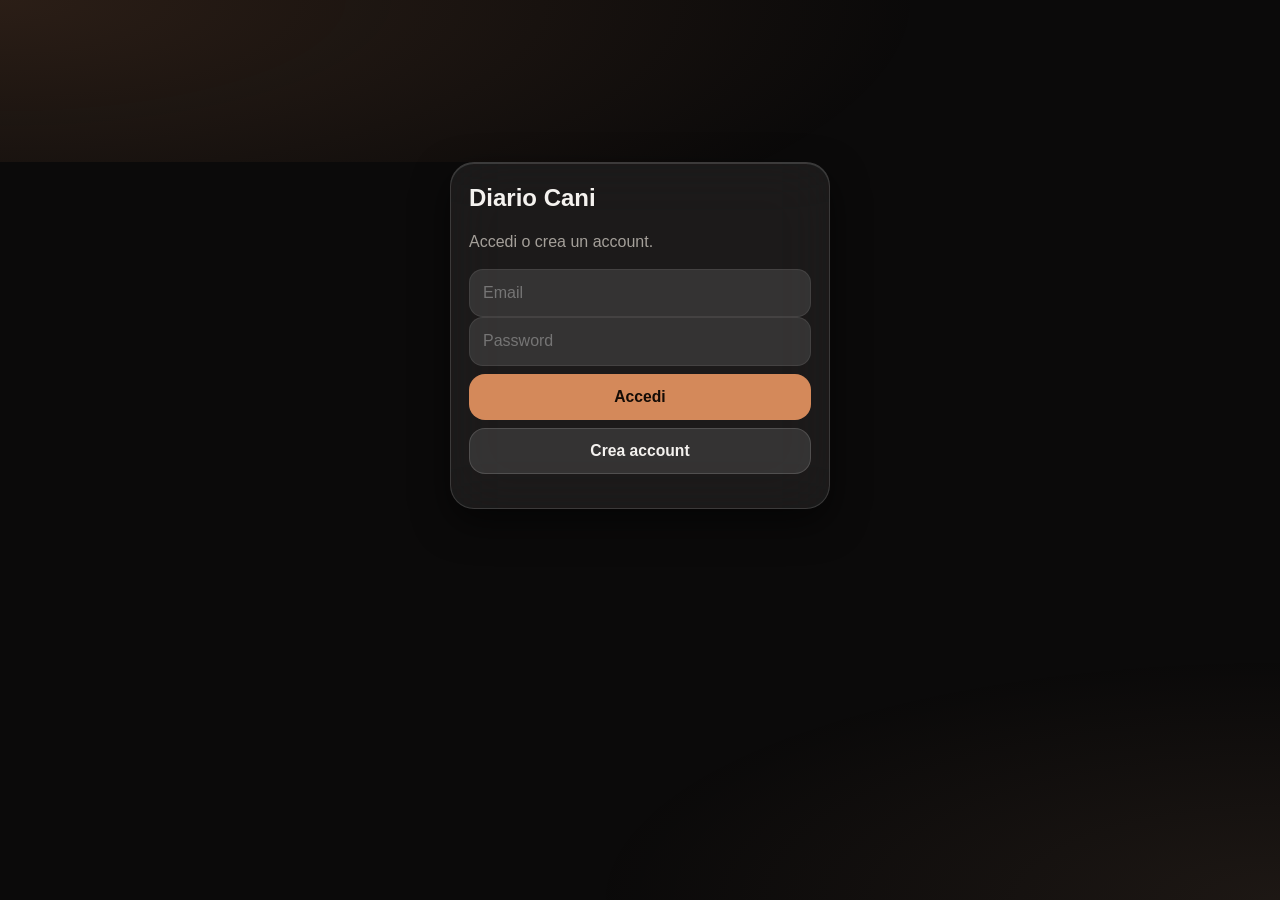
==== commit 573f0b29: "Scorrimento più fluido su iPhone: sfocatura solo sui comandi fissi, sfondo statico Co-Authored-By: C" ====
--- a/index.html
+++ b/index.html
@@ -11,7 +11,7 @@
 <link rel="manifest" href="manifest.json">
 <link rel="icon" href="icon.svg">
 <link rel="apple-touch-icon" href="icon-180.png">
-<link rel="stylesheet" href="style.css?v=1794507189">
+<link rel="stylesheet" href="style.css?v=1794507866">
 </head>
 <body>
 <svg width="0" height="0" style="position:absolute" aria-hidden="true"><filter id="lens" x="0" y="0" width="100%" height="100%" color-interpolation-filters="sRGB">
@@ -133,7 +133,7 @@
 
 <script src="supabase.js"></script>
 <script src="config.js"></script>
-<script src="app.js?v=1794507189"></script>
-<script src="voice.js?v=1794507189"></script>
+<script src="app.js?v=1794507866"></script>
+<script src="voice.js?v=1794507866"></script>
 </body>
 </html>
--- a/style.css
+++ b/style.css
@@ -642,3 +642,18 @@
 html[data-style="cane"] .hero{background:linear-gradient(135deg,color-mix(in srgb,var(--acc) 40%,#141210),#141210);box-shadow:inset 0 1px 0 rgba(255,255,255,.22),0 14px 36px rgba(0,0,0,.5)}
 html[data-style="cane"] .streak{background:rgba(255,255,255,.12);border:1px solid rgba(255,255,255,.18)}
 html[data-style="cane"] .streak b{color:#fff;background:none}
+
+/* ===================== Fluidità su iPhone =====================
+   la sfocatura "vetro" costa molto quando si scorre: resta solo sui comandi fissi
+   (barra in alto, barra in basso, +, finestre); i pannelli del contenuto usano un vetro "dipinto",
+   identico a vedersi su sfondo scuro ma senza ricalcoli durante lo scorrimento. */
+#view .glass,#view .sos,#view .pill,#view .search,.filters .pill{-webkit-backdrop-filter:none!important;backdrop-filter:none!important}
+#view .glass{background-color:color-mix(in srgb,var(--bg) 70%,#2a2724)}
+html:not([data-style="cane"]) #view .glass{background-color:color-mix(in srgb,var(--bg) 55%,var(--glass2))}
+.item .sc{will-change:auto}
+.item.swipe .sc{will-change:auto}
+/* sfondo: sfumature statiche invece di macchie sfocate animate */
+.bg i{display:none}
+.bg{background:radial-gradient(120% 60% at 0% 0%,color-mix(in srgb,var(--dog,#8b7bff) 22%,transparent),transparent 60%),radial-gradient(100% 50% at 100% 100%,color-mix(in srgb,var(--dog2,#ff7eb3) 14%,transparent),transparent 60%)}
+html[data-style="cane"] .bg{background:radial-gradient(120% 55% at 0% 0%,color-mix(in srgb,var(--acc) 16%,transparent),transparent 60%),radial-gradient(90% 45% at 100% 100%,color-mix(in srgb,var(--acc2) 8%,transparent),transparent 60%)}
+body.scrolled .top{-webkit-backdrop-filter:blur(16px);backdrop-filter:blur(16px)}
